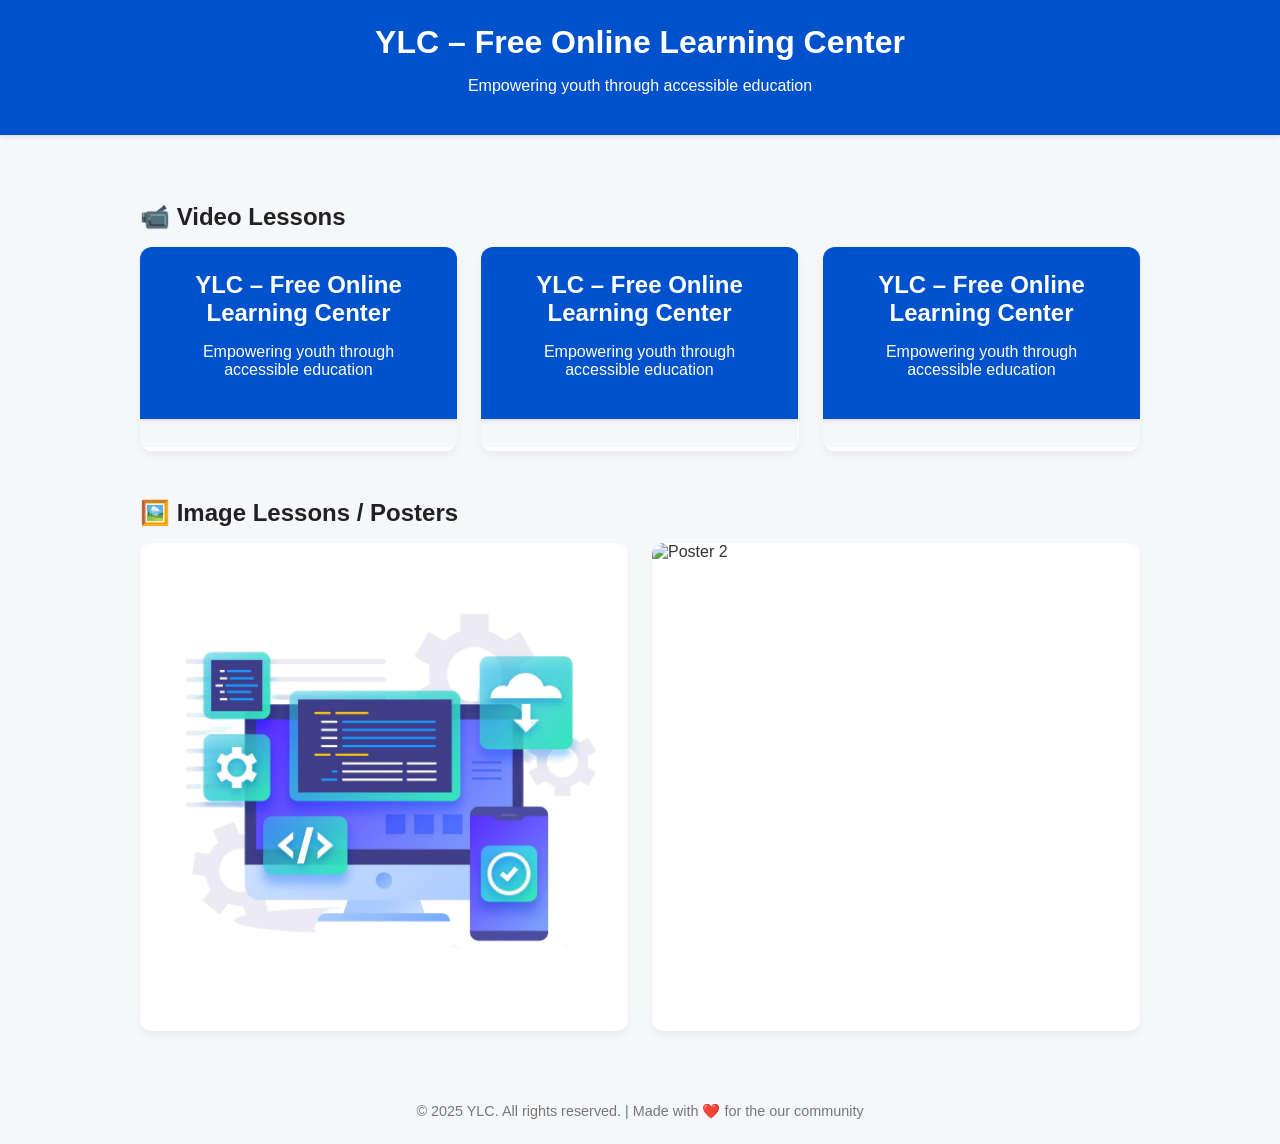
==== main.html @ 3afc31a2 "Add files via upload" ====
<!DOCTYPE html>
<html lang="en">
<head>
  <meta charset="UTF-8">
  <meta name="viewport" content="width=device-width, initial-scale=1">
  <title>YLC – Free Online Learning Center</title>
  <style>
    body {
      font-family: 'Segoe UI', sans-serif;
      background: #f5f7fa;
      margin: 0;
      padding: 0;
      color: #333;
    }

    header {
      background-color: #0052cc;
      color: white;
      padding: 1.5rem;
      text-align: center;
      box-shadow: 0 2px 4px rgba(0,0,0,0.1);
    }

    header h1 {
      margin: 0;
      font-size: 2rem;
    }

    .container {
      max-width: 1000px;
      margin: 2rem auto;
      padding: 1rem;
    }

    .section-title {
      font-size: 1.5rem;
      margin-bottom: 1rem;
      color: #222;
    }

    .videos, .images {
      display: grid;
      grid-template-columns: repeat(auto-fit, minmax(280px, 1fr));
      gap: 1.5rem;
    }

    .video-box, .image-box {
      background: white;
      border-radius: 12px;
      box-shadow: 0 4px 8px rgba(0,0,0,0.05);
      overflow: hidden;
      transition: transform 0.2s ease;
    }

    .video-box:hover, .image-box:hover {
      transform: translateY(-4px);
    }

    .video-box iframe {
      width: 100%;
      height: 200px;
      border: none;
    }

    .image-box img {
      width: 100%;
      height: auto;
      display: block;
    }

    .footer {
      text-align: center;
      padding: 1.5rem;
      font-size: 0.9rem;
      color: #777;
    }

    @media (max-width: 500px) {
      header h1 {
        font-size: 1.5rem;
      }
    }
  </style>
</head>
<body>

<header>
  <h1>YLC – Free Online Learning Center</h1>
  <p>Empowering youth through accessible education</p>
</header>

<div class="container">
  <section>
    <h2 class="section-title">📹 Video Lessons</h2>
    <div class="videos">
      <div class="video-box">
        <iframe src="#" title="Lesson 1"></iframe>
      </div>
      <div class="video-box">
        <iframe src="#" title="Lesson 2"></iframe>
      </div>
      <div class="video-box">
        <iframe src="#" title="Lesson 3"></iframe>
      </div>
    </div>
  </section>

  <section style="margin-top: 3rem;">
    <h2 class="section-title">🖼️ Image Lessons / Posters</h2>
    <div class="images">
      <div class="image-box">
        <img src="desktop-smartphone-app-development.png" alt="Poster 1">
      </div>
      <div class="image-box">
        <img src="#" alt="Poster 2">
      </div>
    </div>
  </section>
</div>

<div class="footer">
  &copy; 2025 YLC. All rights reserved. | Made with ❤️ for the our community

</body>
</html>
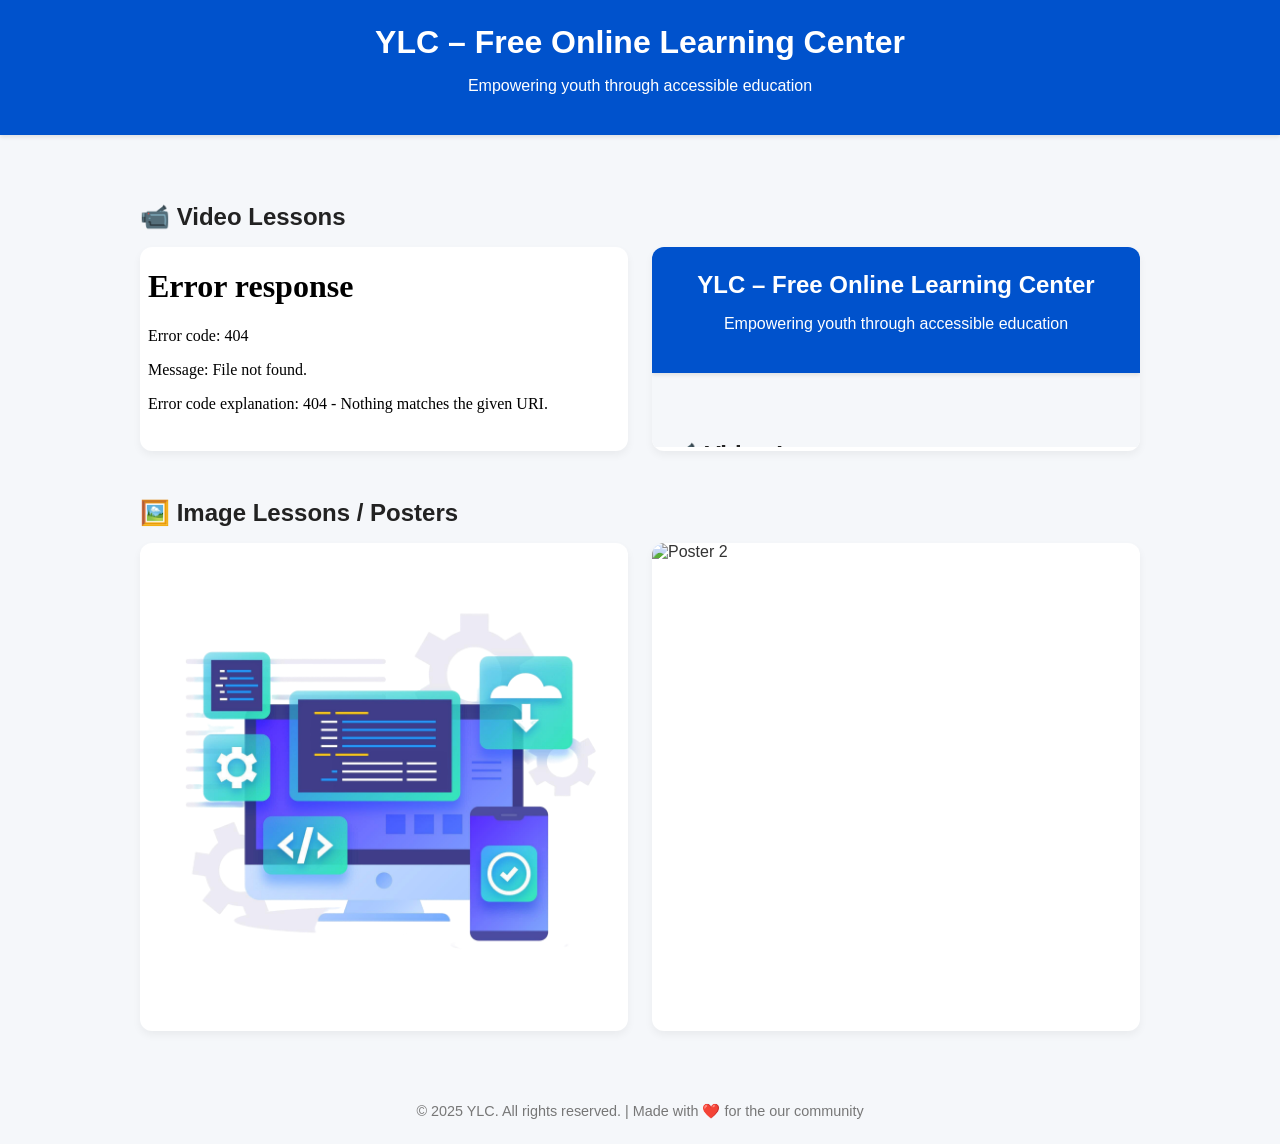
==== commit aa8bdce4: "Add files via upload" ====
--- a/main.html
+++ b/main.html
@@ -94,13 +94,10 @@
     <h2 class="section-title">📹 Video Lessons</h2>
     <div class="videos">
       <div class="video-box">
-        <iframe src="#" title="Lesson 1"></iframe>
+        <iframe src="Introduction to Basic Programming_ Summing Integers and Checking Even or Odd Numbers.mp4" title="Lesson 1"></iframe>
       </div>
       <div class="video-box">
         <iframe src="#" title="Lesson 2"></iframe>
-      </div>
-      <div class="video-box">
-        <iframe src="#" title="Lesson 3"></iframe>
       </div>
     </div>
   </section>
